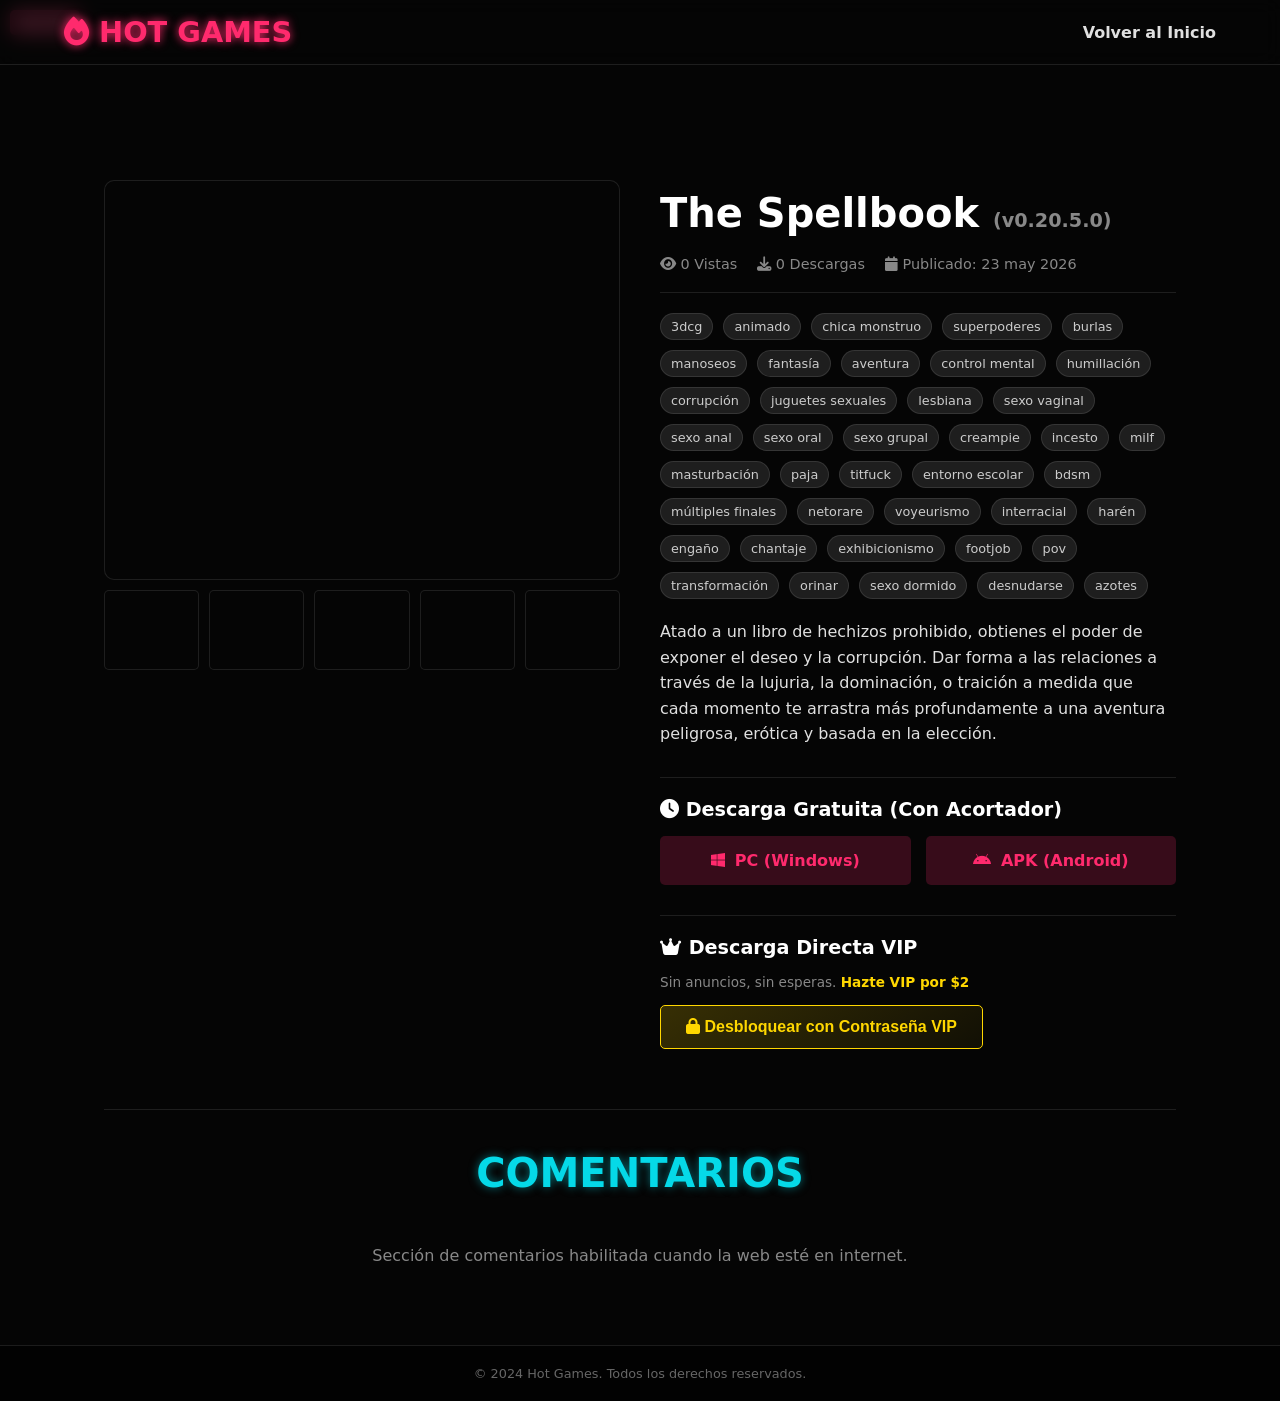
==== the-spellbook.html @ 2532f036 "Add files via upload" ====
<!DOCTYPE html>
<html lang="es">
<head>
    <meta charset="UTF-8">
    <meta name="viewport" content="width=device-width, initial-scale=1.0">
    <title>The Spellbook - Hot Games +18</title>
    <link rel="stylesheet" href="style.css">
    <link rel="stylesheet" href="https://cdnjs.cloudflare.com/ajax/libs/font-awesome/6.4.0/css/all.min.css">
</head>
<body>
    <nav class="navbar">
        <a href="index.html" class="logo"><i class="fas fa-fire"></i> HOT GAMES</a>
        <ul class="nav-links">
            <li><a href="index.html">Volver al Inicio</a></li>
        </ul>
    </nav>

    <section id="game-detail" class="container">
        <div class="game-detail-grid">
            <div class="game-images">
                <div class="main-image" style="background-image: url('https://github.com/hotgames18/hotgames18.github.io/blob/main/images/thespill-01.jpg');"></div>
                <div class="gallery">
                    <div class="thumb" style="background-image: url('https://github.com/hotgames18/hotgames18.github.io/blob/main/images/thespill-01.jpg');"></div>
                    <div class="thumb" style="background-image: url('https://attachments.f95zone.to/2026/05/6038187_NEW_UPDATE.png');"></div>
                    <div class="thumb" style="background-image: url('https://github.com/hotgames18/hotgames18.github.io/blob/main/images/thesplill-02.jpg');"></div>
                    <div class="thumb" style="background-image: url('https://github.com/hotgames18/hotgames18.github.io/blob/main/images/thesplill-03.jpg');"></div>
                    <div class="thumb" style="background-image: url('https://github.com/hotgames18/hotgames18.github.io/blob/main/images/thesplill-04.jpg');"></div>
                </div>
            </div>

            <div class="game-info">
                <span class="badge renpy">Ren'Py</span>
                <h1>The Spellbook <span style="font-size: 1.2rem; color: #888;">(v0.20.5.0)</span></h1>
                
                <div class="meta-stats">
                    <span><i class="fas fa-eye"></i> 0 Vistas</span>
                    <span><i class="fas fa-download"></i> 0 Descargas</span>
                    <span><i class="fas fa-calendar"></i> Publicado: 23 may 2026</span>
                </div>

                <div class="game-categories">
                    <span class="tag">3dcg</span> <span class="tag">animado</span> <span class="tag">chica monstruo</span> <span class="tag">superpoderes</span> <span class="tag">burlas</span> <span class="tag">manoseos</span> <span class="tag">fantasía</span> <span class="tag">aventura</span> <span class="tag">control mental</span> <span class="tag">humillación</span> <span class="tag">corrupción</span> <span class="tag">juguetes sexuales</span> <span class="tag">lesbiana</span> <span class="tag">sexo vaginal</span> <span class="tag">sexo anal</span> <span class="tag">sexo oral</span> <span class="tag">sexo grupal</span> <span class="tag">creampie</span> <span class="tag">incesto</span> <span class="tag">milf</span> <span class="tag">masturbación</span> <span class="tag">paja</span> <span class="tag">titfuck</span> <span class="tag">entorno escolar</span> <span class="tag">bdsm</span> <span class="tag">múltiples finales</span> <span class="tag">netorare</span> <span class="tag">voyeurismo</span> <span class="tag">interracial</span> <span class="tag">harén</span> <span class="tag">engaño</span> <span class="tag">chantaje</span> <span class="tag">exhibicionismo</span> <span class="tag">footjob</span> <span class="tag">pov</span> <span class="tag">transformación</span> <span class="tag">orinar</span> <span class="tag">sexo dormido</span> <span class="tag">desnudarse</span> <span class="tag">azotes</span>
                </div>

                <p class="game-description">
                    Atado a un libro de hechizos prohibido, obtienes el poder de exponer el deseo y la corrupción.
Dar forma a las relaciones a través de la lujuria, la dominación,
o traición a medida que cada momento te arrastra más profundamente a una aventura peligrosa, erótica y basada en la elección.
                </p>

                <div class="download-section">
                    <h3><i class="fas fa-clock"></i> Descarga Gratuita (Con Acortador)</h3>
                    <div class="action-buttons">
                        <a href="https://tpi.li/F1j1OwvPTP3" target="_blank" class="btn-download big-btn"><i class="fab fa-windows"></i> PC (Windows)</a>
                        <a href="https://tpi.li/lKSJvnuI41" target="_blank" class="btn-download big-btn"><i class="fab fa-android"></i> APK (Android)</a>
                    </div>
                </div>

                <div class="vip-section">
                    <h3><i class="fas fa-crown"></i> Descarga Directa VIP</h3>
                    <p class="vip-hint">Sin anuncios, sin esperas. <a href="index.html#vip">Hazte VIP por $2</a></p>
                    <button onclick="desbloquearVIP()" class="btn-vip-lock"><i class="fas fa-lock"></i> Desbloquear con Contraseña VIP</button>
                    <div id="vip-links" class="action-buttons" style="display: none; margin-top: 15px;">
                        <a href="https://pixeldrain.com/l/6dmYA9PE#item=2" target="_blank" class="btn-neon"><i class="fab fa-windows"></i> PC Directo</a>
                        <a href="https://pixeldrain.com/l/6dmYA9PE#item=0" target="_blank" class="btn-neon"><i class="fab fa-android"></i> APK Directo</a>
                    </div>
                </div>
            </div>
        </div>

        <div class="comments-section">
            <h2 class="section-title">Comentarios</h2>
            <p style="text-align:center; color:#888;">Sección de comentarios habilitada cuando la web esté en internet.</p>
        </div>
    </section>

    <footer>
        <p>&copy; 2024 Hot Games. Todos los derechos reservados.</p>
    </footer>

    <script>
        function desbloquearVIP() {
            const c = "HOTVIP2024"; 
            let i = prompt("Introduce la contraseña VIP:");
            if (i === c) { 
                document.getElementById('vip-links').style.display = 'flex'; 
                document.querySelector('.btn-vip-lock').style.display = 'none'; 
            } else if (i !== null) { 
                alert("Contraseña incorrecta."); 
            }
        }
    </script>
</body>
</html>
---- style.css ----
/* Estilos Base y Variables Neón */
:root {
    --bg-dark: #050505;
    --bg-card: #121212;
    --neon-pink: #ff2a6d;
    --neon-blue: #05d9e8;
    --text-main: #e0e0e0;
    --glass: rgba(255, 255, 255, 0.05);
    --border-glass: rgba(255, 255, 255, 0.1);
    --vip-gold: #ffd700;
}

* { margin: 0; padding: 0; box-sizing: border-box; }

body {
    font-family: 'Segoe UI', system-ui, sans-serif;
    background-color: var(--bg-dark);
    color: var(--text-main);
    overflow-x: hidden;
}

/* --- Botones Flotantes Redes Sociales --- */
.social-float {
    position: fixed; left: 20px; bottom: 20px;
    display: flex; flex-direction: column; gap: 15px; z-index: 1000;
}
.social-float a {
    display: flex; justify-content: center; align-items: center;
    width: 50px; height: 50px; border-radius: 50%; font-size: 1.5rem;
    color: white; text-decoration: none; box-shadow: 0 4px 10px rgba(0,0,0,0.5); transition: transform 0.3s;
}
.social-float a:hover { transform: scale(1.2); }
.telegram { background: #0088cc; }
.discord { background: #5865F2; }

/* --- Navbar --- */
.navbar {
    position: fixed; top: 0; width: 100%;
    display: flex; justify-content: space-between; align-items: center;
    padding: 15px 5%; background: rgba(5, 5, 5, 0.8);
    backdrop-filter: blur(10px); border-bottom: 1px solid var(--border-glass); z-index: 100;
}
.logo { font-size: 1.8rem; font-weight: 900; color: var(--neon-pink); text-shadow: 0 0 10px var(--neon-pink); text-decoration: none; }
.nav-links { list-style: none; display: flex; gap: 20px; }
.nav-links a { color: var(--text-main); text-decoration: none; font-weight: 600; transition: color 0.3s; }
.nav-links a:hover { color: var(--neon-blue); }

/* --- Hero --- */
#inicio {
    height: 100vh; display: flex; justify-content: center; align-items: center;
    text-align: center; background: radial-gradient(circle at center, #1a0a10 0%, var(--bg-dark) 70%);
}
.hero-content h1 { font-size: 5rem; letter-spacing: 5px; margin-bottom: 10px; }
.hero-content h1 span { color: var(--neon-blue); text-shadow: 0 0 20px var(--neon-blue); }
.subtitle { font-size: 1.2rem; margin-bottom: 20px; color: #b4b4b4; }
.warning-badge {
    display: inline-flex; align-items: center; gap: 10px;
    background: rgba(255, 42, 109, 0.2); border: 1px solid var(--neon-pink);
    color: var(--neon-pink); padding: 8px 20px; border-radius: 30px;
    font-weight: bold; margin-bottom: 30px; animation: pulse 2s infinite;
}
@keyframes pulse { 0%, 100% { box-shadow: 0 0 5px var(--neon-pink); } 50% { box-shadow: 0 0 20px var(--neon-pink); } }

.btn-neon {
    display: inline-block; padding: 12px 30px; background: transparent;
    color: var(--neon-blue); text-decoration: none; font-weight: bold;
    border: 2px solid var(--neon-blue); border-radius: 5px; transition: all 0.3s; text-transform: uppercase;
}
.btn-neon:hover { background: var(--neon-blue); color: var(--bg-dark); box-shadow: 0 0 15px var(--neon-blue); }

/* --- Contenedores y Títulos --- */
.container { padding: 80px 5%; max-width: 1200px; margin: 0 auto; }
.section-title { font-size: 2.5rem; text-align: center; margin-bottom: 50px; color: var(--neon-blue); text-transform: uppercase; text-shadow: 0 0 10px rgba(5, 217, 232, 0.5); }

/* --- BÚSQUEDA Y FILTROS --- */
.search-container { margin-bottom: 40px; }
.search-input {
    width: 100%; padding: 15px 20px; font-size: 1rem;
    background: var(--bg-card); color: white; border: 1px solid var(--border-glass);
    border-radius: 8px; outline: none; transition: border-color 0.3s;
}
.search-input:focus { border-color: var(--neon-blue); box-shadow: 0 0 10px rgba(5, 217, 232, 0.3); }
.filter-buttons { display: flex; gap: 10px; margin-top: 15px; justify-content: center; }
.filter-btn {
    padding: 8px 20px; background: transparent; color: #aaa; border: 1px solid #333;
    border-radius: 20px; cursor: pointer; transition: all 0.3s; font-weight: bold;
}
.filter-btn:hover { border-color: var(--neon-blue); color: var(--neon-blue); }
.filter-btn.active { background: var(--neon-blue); color: var(--bg-dark); border-color: var(--neon-blue); }

/* --- Catálogo Grid --- */
.game-grid { display: grid; grid-template-columns: repeat(auto-fill, minmax(280px, 1fr)); gap: 30px; }
.game-card { background: var(--bg-card); border-radius: 12px; overflow: hidden; border: 1px solid var(--border-glass); transition: transform 0.3s, box-shadow 0.3s; }
.game-card:hover { transform: translateY(-10px); box-shadow: 0 10px 30px rgba(255, 42, 109, 0.2); border-color: var(--neon-pink); }
.card-img { height: 200px; background-size: cover; background-position: center; position: relative; }
.badge { position: absolute; top: 10px; left: 10px; padding: 5px 10px; border-radius: 5px; font-weight: bold; font-size: 0.8rem; }
.badge.renpy { background: var(--neon-pink); color: white; }
.badge.rpgm { background: var(--neon-blue); color: var(--bg-dark); }
.card-info { padding: 20px; }
.card-info h3 { margin-bottom: 10px; color: white; }
.card-info p { font-size: 0.9rem; color: #aaa; margin-bottom: 15px; }
.card-meta { display: flex; justify-content: space-between; font-size: 0.8rem; color: #888; margin-bottom: 15px; border-top: 1px solid var(--border-glass); padding-top: 10px; }

.btn-download {
    display: block; text-align: center; padding: 10px; background: rgba(255, 42, 109, 0.2);
    color: var(--neon-pink); text-decoration: none; border-radius: 5px; font-weight: bold; transition: background 0.3s;
}
.btn-download:hover { background: var(--neon-pink); color: white; }

/* --- Zona VIP Global --- */
#vip { background: #0a0a0a; }
.vip-container { text-align: center; }
.vip-box {
    background: linear-gradient(145deg, rgba(255, 215, 0, 0.05), rgba(255, 215, 0, 0.02));
    border: 1px solid var(--vip-gold); padding: 40px; border-radius: 15px; max-width: 600px; margin: 0 auto;
}
.vip-box h3 { font-size: 1.8rem; color: var(--vip-gold); margin-bottom: 15px; }
.vip-instruction { font-size: 0.9rem; color: #aaa; margin-top: 15px; }
.btn-vip {
    display: inline-block; padding: 15px 40px; background: var(--vip-gold); color: #000;
    text-decoration: none; border-radius: 5px; font-weight: 900; font-size: 1.2rem; margin-top: 20px; transition: all 0.3s;
}
.btn-vip:hover { box-shadow: 0 0 20px var(--vip-gold); transform: scale(1.05); }

/* --- Página Detalle Juego --- */
.game-detail-grid { display: grid; grid-template-columns: 1fr 1fr; gap: 40px; margin-top: 100px; }
.game-images .main-image { height: 400px; background-size: cover; background-position: center; border-radius: 10px; border: 1px solid var(--border-glass); }
.gallery { display: flex; gap: 10px; margin-top: 10px; }
.thumb { flex: 1; height: 80px; background-size: cover; background-position: center; border-radius: 5px; border: 1px solid var(--border-glass); cursor: pointer; }

.game-info h1 { font-size: 2.5rem; margin: 10px 0 20px 0; color: white; }
.meta-stats { display: flex; gap: 20px; color: #888; font-size: 0.9rem; margin-bottom: 20px; border-bottom: 1px solid var(--border-glass); padding-bottom: 20px; }
.game-description { line-height: 1.6; margin-bottom: 30px; }

.game-categories { display: flex; gap: 10px; flex-wrap: wrap; margin-bottom: 20px; }
.tag { background: rgba(255,255,255,0.1); padding: 5px 10px; border-radius: 20px; font-size: 0.8rem; border: 1px solid var(--border-glass); color: #ccc; }

/* Descargas Detalle */
.download-section, .vip-section { margin-top: 30px; padding-top: 20px; border-top: 1px solid var(--border-glass); }
.download-section h3, .vip-section h3 { font-size: 1.2rem; margin-bottom: 15px; color: white; }
.action-buttons { display: flex; gap: 15px; }
.big-btn { font-size: 1rem; padding: 15px; flex: 1; display: flex; align-items: center; justify-content: center; gap: 10px; }

.vip-hint { font-size: 0.85rem; color: #888; margin-bottom: 15px; }
.vip-hint a { color: var(--vip-gold); text-decoration: none; font-weight: bold; }
.btn-vip-lock {
    background: linear-gradient(145deg, rgba(255, 215, 0, 0.2), rgba(255, 215, 0, 0.05));
    color: var(--vip-gold); border: 1px solid var(--vip-gold); padding: 12px 25px;
    border-radius: 5px; font-weight: bold; cursor: pointer; transition: all 0.3s; font-size: 1rem;
}
.btn-vip-lock:hover { background: var(--vip-gold); color: #000; }

.comments-section { margin-top: 60px; border-top: 1px solid var(--border-glass); padding-top: 40px; }

/* --- Footer y Responsive --- */
footer { background: #020202; text-align: center; padding: 20px; font-size: 0.8rem; color: #666; border-top: 1px solid var(--border-glass); }

@media (max-width: 768px) {
    .hero-content h1 { font-size: 3rem; }
    .nav-links { display: none; }
    .game-detail-grid { grid-template-columns: 1fr; }
    .action-buttons { flex-direction: column; }
}
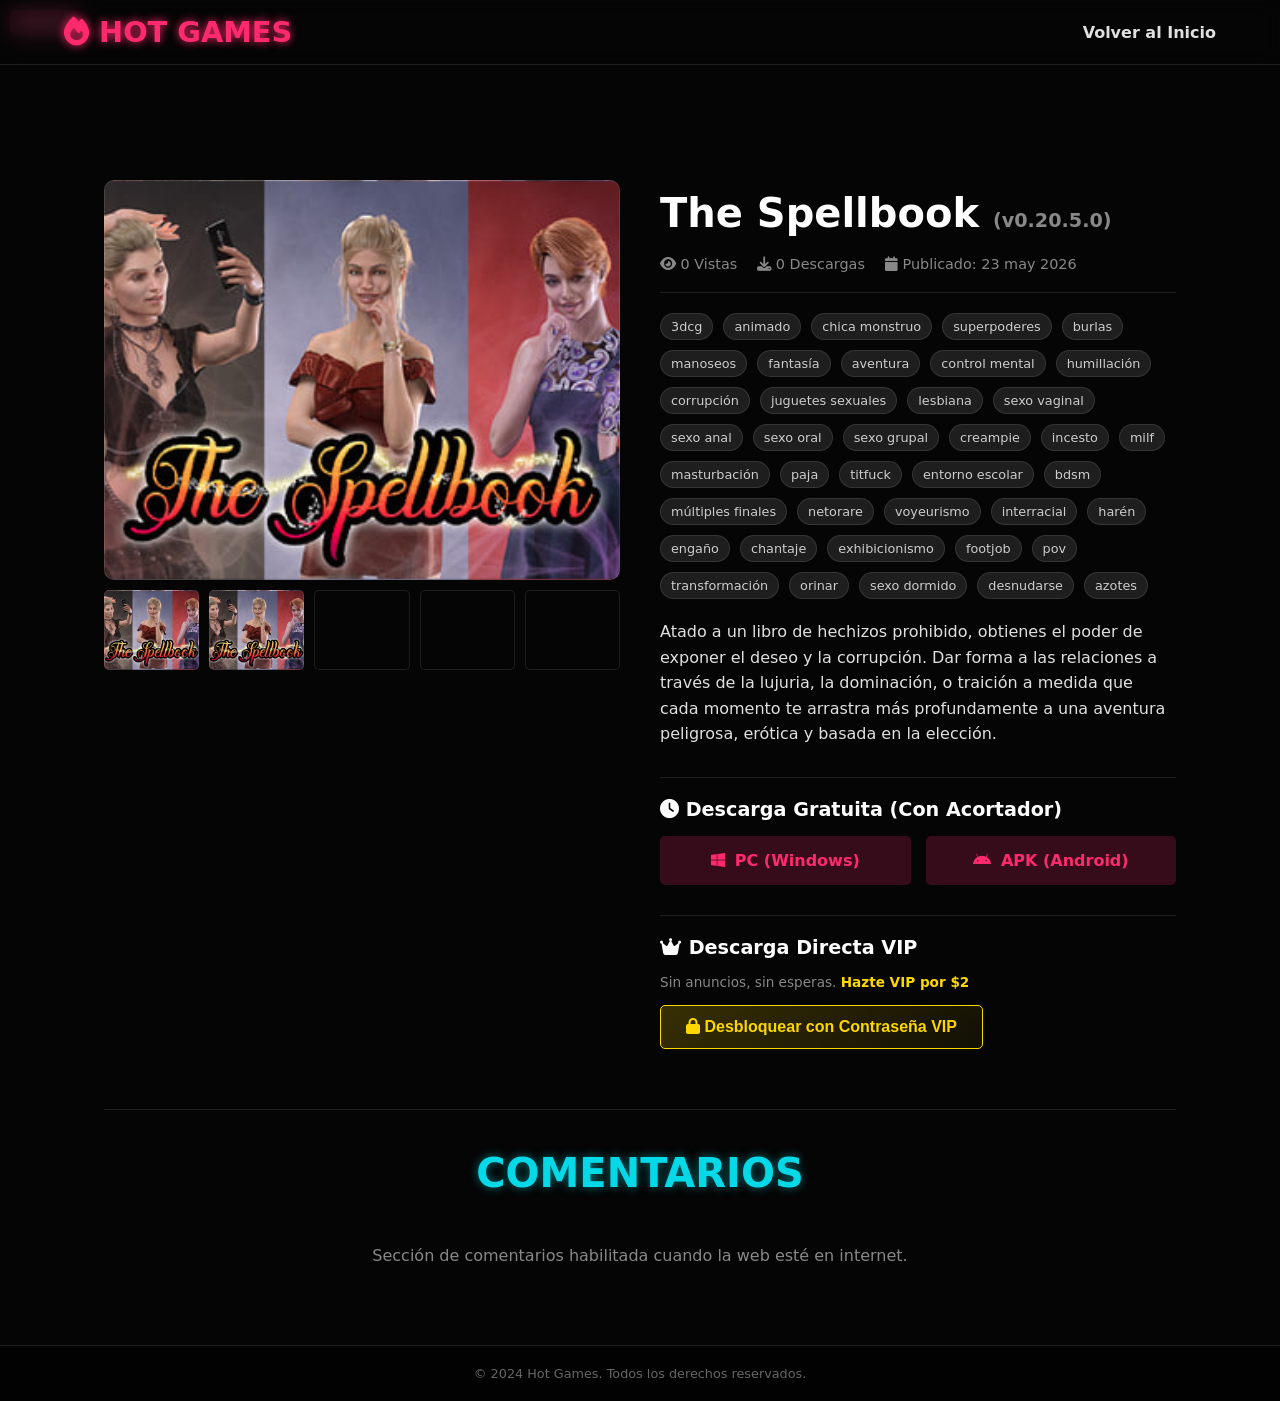
==== commit 50a0e28a: "Add files via upload" ====
--- a/the-spellbook.html
+++ b/the-spellbook.html
@@ -18,13 +18,13 @@
     <section id="game-detail" class="container">
         <div class="game-detail-grid">
             <div class="game-images">
-                <div class="main-image" style="background-image: url('https://github.com/hotgames18/hotgames18.github.io/blob/main/images/thespill-01.jpg');"></div>
+                <div class="main-image" style="background-image: url('https://hotgames18.github.io/images/thespill-01.jpg');"></div>
                 <div class="gallery">
-                    <div class="thumb" style="background-image: url('https://github.com/hotgames18/hotgames18.github.io/blob/main/images/thespill-01.jpg');"></div>
-                    <div class="thumb" style="background-image: url('https://attachments.f95zone.to/2026/05/6038187_NEW_UPDATE.png');"></div>
-                    <div class="thumb" style="background-image: url('https://github.com/hotgames18/hotgames18.github.io/blob/main/images/thesplill-02.jpg');"></div>
-                    <div class="thumb" style="background-image: url('https://github.com/hotgames18/hotgames18.github.io/blob/main/images/thesplill-03.jpg');"></div>
-                    <div class="thumb" style="background-image: url('https://github.com/hotgames18/hotgames18.github.io/blob/main/images/thesplill-04.jpg');"></div>
+                    <div class="thumb" style="background-image: url('https://hotgames18.github.io/images/thespill-01.jpg');"></div>
+                    <div class="thumb" style="background-image: url('https://hotgames18.github.io/images/thespill-01.jpg');"></div>
+                    <div class="thumb" style="background-image: url('https://hotgames18.github.io/images/thespill-02.jpg');"></div>
+                    <div class="thumb" style="background-image: url('https://hotgames18.github.io/images/thespill-03.jpg');"></div>
+                    <div class="thumb" style="background-image: url('https://hotgames18.github.io/images/thespill-04.jpg');"></div>
                 </div>
             </div>
 
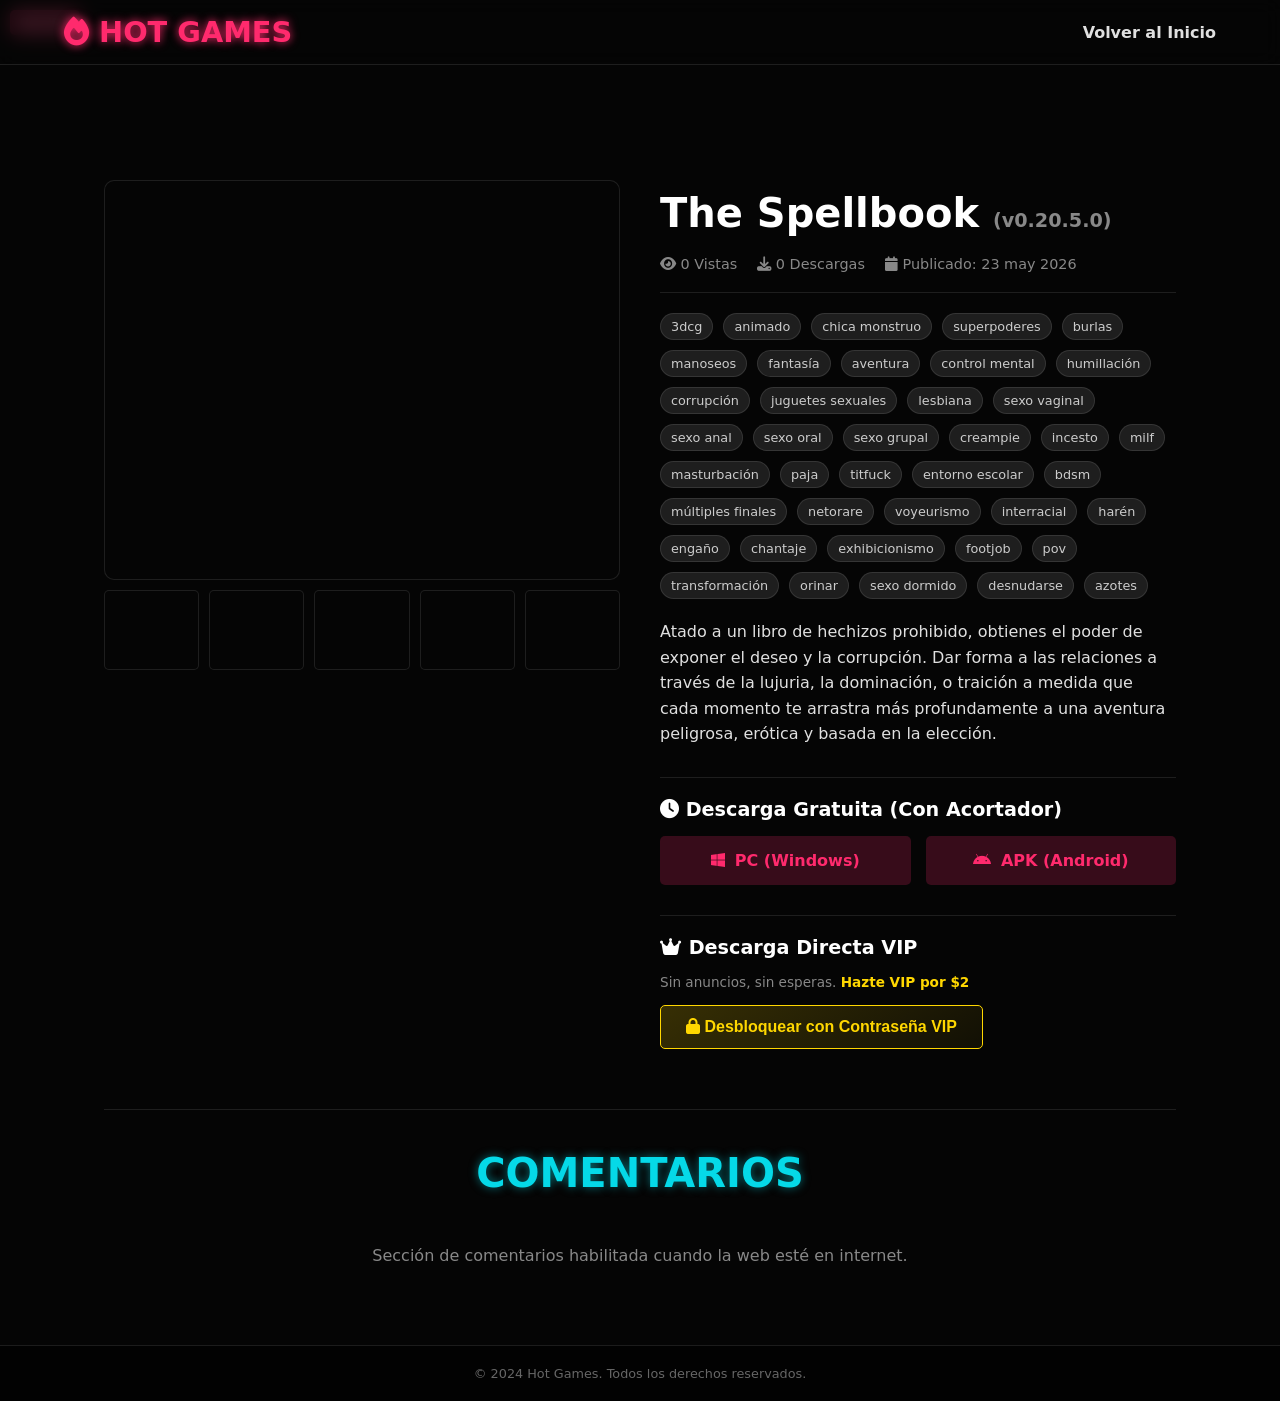
==== commit 619d33ff: "Add files via upload" ====
--- a/the-spellbook.html
+++ b/the-spellbook.html
@@ -18,13 +18,13 @@
     <section id="game-detail" class="container">
         <div class="game-detail-grid">
             <div class="game-images">
-                <div class="main-image" style="background-image: url('https://hotgames18.github.io/images/thespill-01.jpg');"></div>
+                <div class="main-image" id="imagenGrande" style="background-image: url('');"></div>
                 <div class="gallery">
-                    <div class="thumb" style="background-image: url('https://hotgames18.github.io/images/thespill-01.jpg');"></div>
-                    <div class="thumb" style="background-image: url('https://hotgames18.github.io/images/thespill-01.jpg');"></div>
-                    <div class="thumb" style="background-image: url('https://hotgames18.github.io/images/thespill-02.jpg');"></div>
-                    <div class="thumb" style="background-image: url('https://hotgames18.github.io/images/thespill-03.jpg');"></div>
-                    <div class="thumb" style="background-image: url('https://hotgames18.github.io/images/thespill-04.jpg');"></div>
+                    <div class="thumb" onclick="cambiarImagen('')" style="background-image: url('');"></div>
+                    <div class="thumb" onclick="cambiarImagen('')" style="background-image: url('');"></div>
+                    <div class="thumb" onclick="cambiarImagen('')" style="background-image: url('');"></div>
+                    <div class="thumb" onclick="cambiarImagen('')" style="background-image: url('');"></div>
+                    <div class="thumb" onclick="cambiarImagen('')" style="background-image: url('');"></div>
                 </div>
             </div>
 
@@ -79,6 +79,12 @@
     </footer>
 
     <script>
+        // Función para cambiar la imagen grande al hacer clic en las miniaturas
+        function cambiarImagen(url) {
+            document.getElementById('imagenGrande').style.backgroundImage = "url('" + url + "')";
+        }
+
+        // Función del candado VIP
         function desbloquearVIP() {
             const c = "HOTVIP2024"; 
             let i = prompt("Introduce la contraseña VIP:");
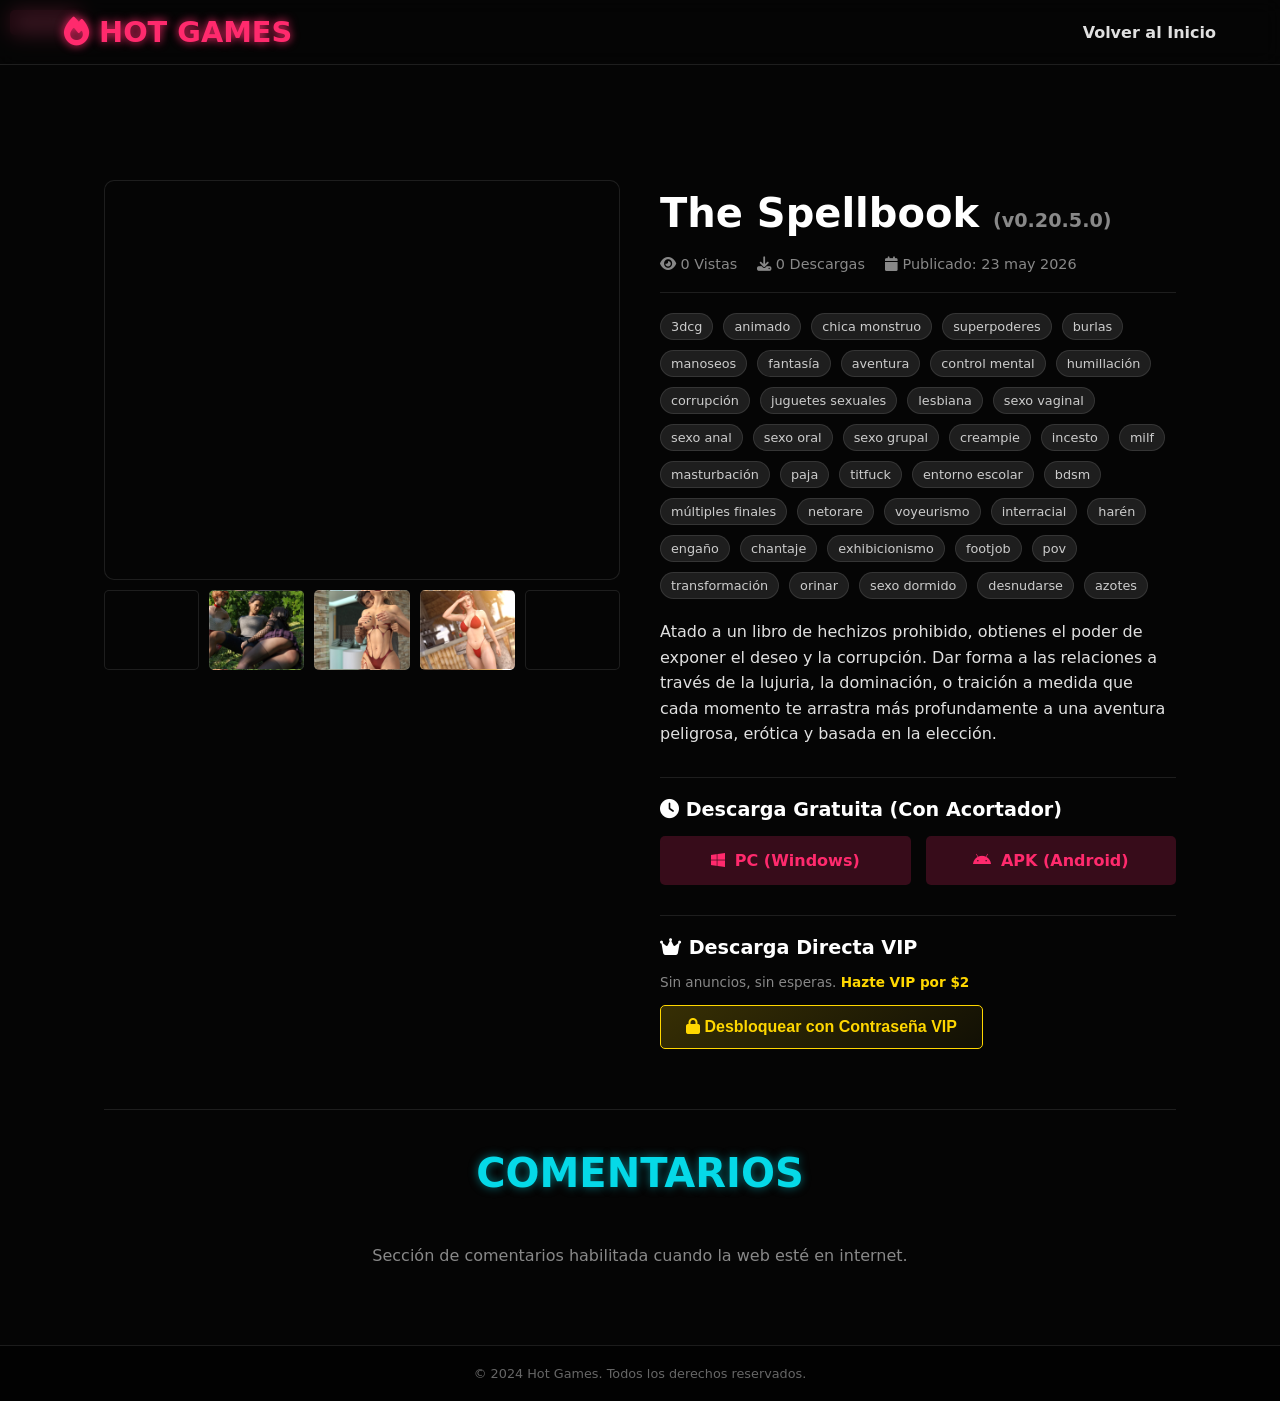
==== commit d3d33c7d: "Add files via upload" ====
--- a/the-spellbook.html
+++ b/the-spellbook.html
@@ -18,13 +18,13 @@
     <section id="game-detail" class="container">
         <div class="game-detail-grid">
             <div class="game-images">
-                <div class="main-image" id="imagenGrande" style="background-image: url('');"></div>
+                <div class="main-image" id="imagenGrande" style="background-image: url('https://hotgames18.github.io/images/thesplill-01.jpg');"></div>
                 <div class="gallery">
-                    <div class="thumb" onclick="cambiarImagen('')" style="background-image: url('');"></div>
-                    <div class="thumb" onclick="cambiarImagen('')" style="background-image: url('');"></div>
-                    <div class="thumb" onclick="cambiarImagen('')" style="background-image: url('');"></div>
-                    <div class="thumb" onclick="cambiarImagen('')" style="background-image: url('');"></div>
-                    <div class="thumb" onclick="cambiarImagen('')" style="background-image: url('');"></div>
+                    <div class="thumb" onclick="cambiarImagen('https://hotgames18.github.io/images/thesplill-01.jpg')" style="background-image: url('https://hotgames18.github.io/images/thesplill-01.jpg');"></div>
+                    <div class="thumb" onclick="cambiarImagen('https://hotgames18.github.io/images/thesplill-02.jpg')" style="background-image: url('https://hotgames18.github.io/images/thesplill-02.jpg');"></div>
+                    <div class="thumb" onclick="cambiarImagen('https://hotgames18.github.io/images/thesplill-03.jpg')" style="background-image: url('https://hotgames18.github.io/images/thesplill-03.jpg');"></div>
+                    <div class="thumb" onclick="cambiarImagen('https://hotgames18.github.io/images/thesplill-04.jpg')" style="background-image: url('https://hotgames18.github.io/images/thesplill-04.jpg');"></div>
+                    <div class="thumb" onclick="cambiarImagen('https://hotgames18.github.io/images/thesplill-05.jpg')" style="background-image: url('https://hotgames18.github.io/images/thesplill-05.jpg');"></div>
                 </div>
             </div>
 
@@ -52,7 +52,7 @@
                     <h3><i class="fas fa-clock"></i> Descarga Gratuita (Con Acortador)</h3>
                     <div class="action-buttons">
                         <a href="https://tpi.li/F1j1OwvPTP3" target="_blank" class="btn-download big-btn"><i class="fab fa-windows"></i> PC (Windows)</a>
-                        <a href="https://tpi.li/lKSJvnuI41" target="_blank" class="btn-download big-btn"><i class="fab fa-android"></i> APK (Android)</a>
+                        <a href="https://tpi.li/cYI5dAq6W" target="_blank" class="btn-download big-btn"><i class="fab fa-android"></i> APK (Android)</a>
                     </div>
                 </div>
 
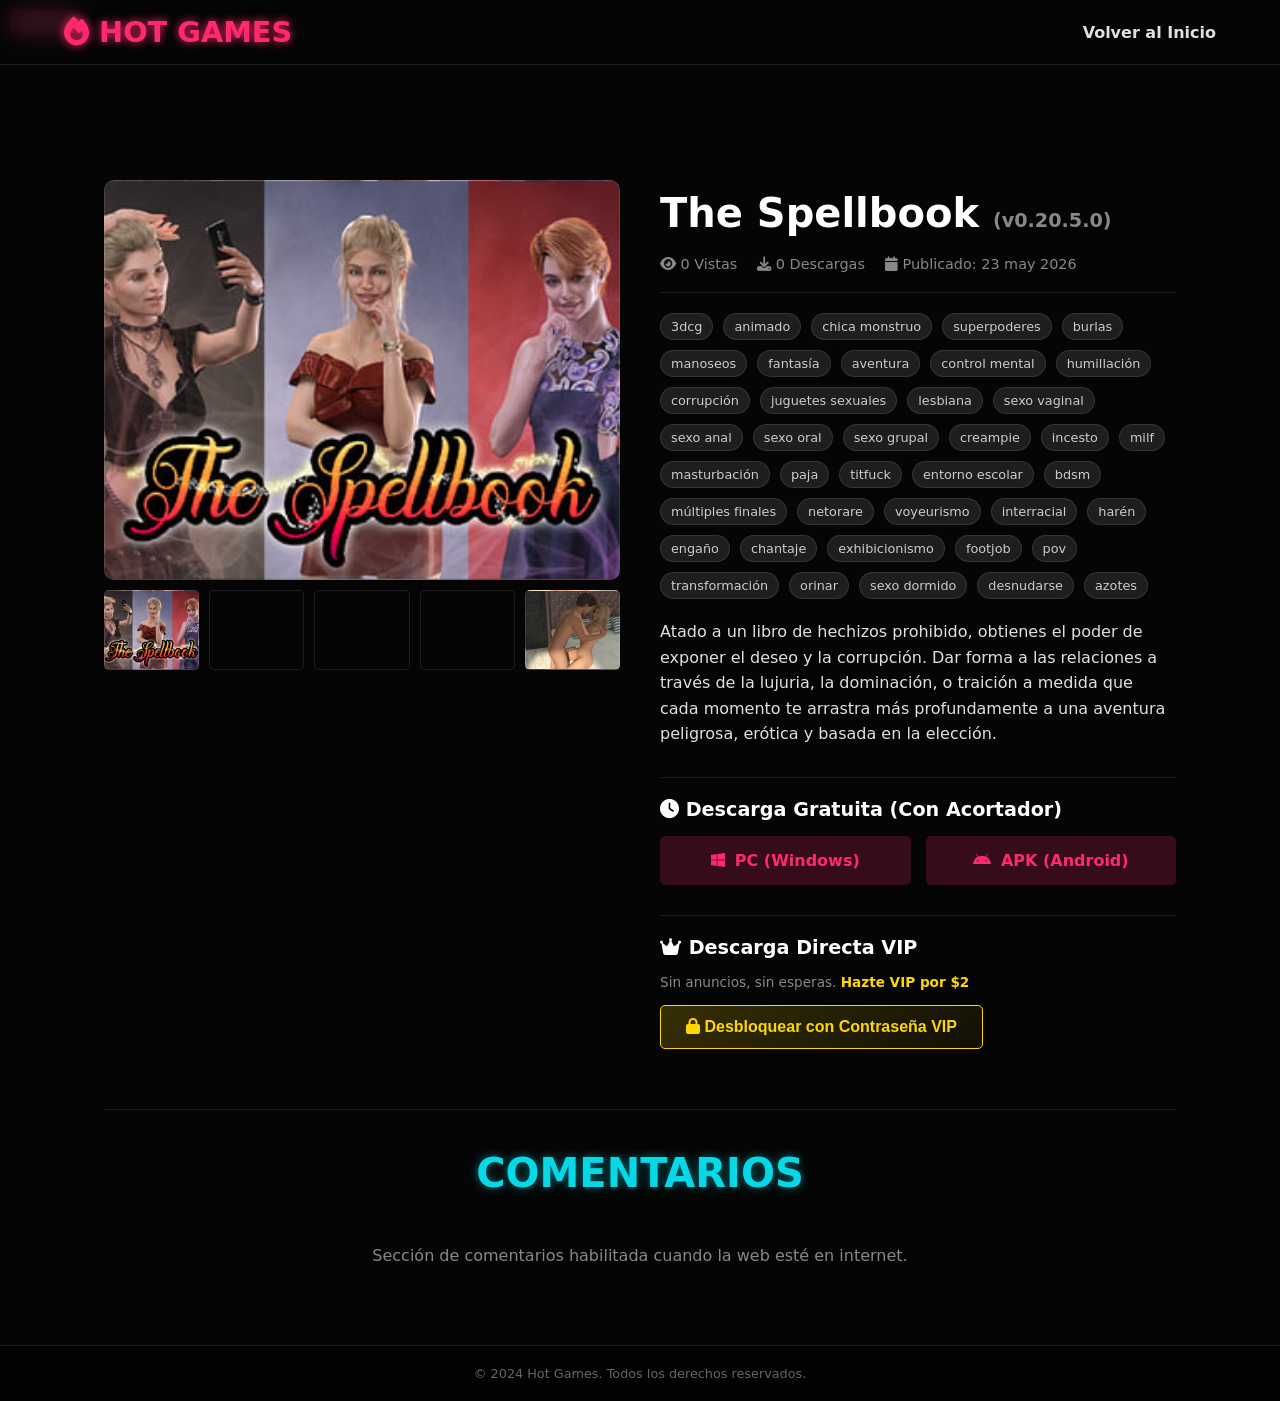
==== commit dfdc424f: "Add files via upload" ====
--- a/the-spellbook.html
+++ b/the-spellbook.html
@@ -18,13 +18,13 @@
     <section id="game-detail" class="container">
         <div class="game-detail-grid">
             <div class="game-images">
-                <div class="main-image" id="imagenGrande" style="background-image: url('https://hotgames18.github.io/images/thesplill-01.jpg');"></div>
+                <div class="main-image" id="imagenGrande" style="background-image: url('images/thespill-01.jpg');"></div>
                 <div class="gallery">
-                    <div class="thumb" onclick="cambiarImagen('https://hotgames18.github.io/images/thesplill-01.jpg')" style="background-image: url('https://hotgames18.github.io/images/thesplill-01.jpg');"></div>
-                    <div class="thumb" onclick="cambiarImagen('https://hotgames18.github.io/images/thesplill-02.jpg')" style="background-image: url('https://hotgames18.github.io/images/thesplill-02.jpg');"></div>
-                    <div class="thumb" onclick="cambiarImagen('https://hotgames18.github.io/images/thesplill-03.jpg')" style="background-image: url('https://hotgames18.github.io/images/thesplill-03.jpg');"></div>
-                    <div class="thumb" onclick="cambiarImagen('https://hotgames18.github.io/images/thesplill-04.jpg')" style="background-image: url('https://hotgames18.github.io/images/thesplill-04.jpg');"></div>
-                    <div class="thumb" onclick="cambiarImagen('https://hotgames18.github.io/images/thesplill-05.jpg')" style="background-image: url('https://hotgames18.github.io/images/thesplill-05.jpg');"></div>
+                    <div class="thumb" onclick="cambiarImagen('images/thespill-01.jpg')" style="background-image: url('images/thespill-01.jpg');"></div>
+                    <div class="thumb" onclick="cambiarImagen('images/thespill-02.jpg')" style="background-image: url('images/thespill-02.jpg');"></div>
+                    <div class="thumb" onclick="cambiarImagen('images/thespill-03.jpg')" style="background-image: url('images/thespill-03.jpg');"></div>
+                    <div class="thumb" onclick="cambiarImagen('images/thespill-04.jpg')" style="background-image: url('images/thespill-04.jpg');"></div>
+                    <div class="thumb" onclick="cambiarImagen('images/thespill-05.jpg')" style="background-image: url('images/thespill-05.jpg');"></div>
                 </div>
             </div>
 
